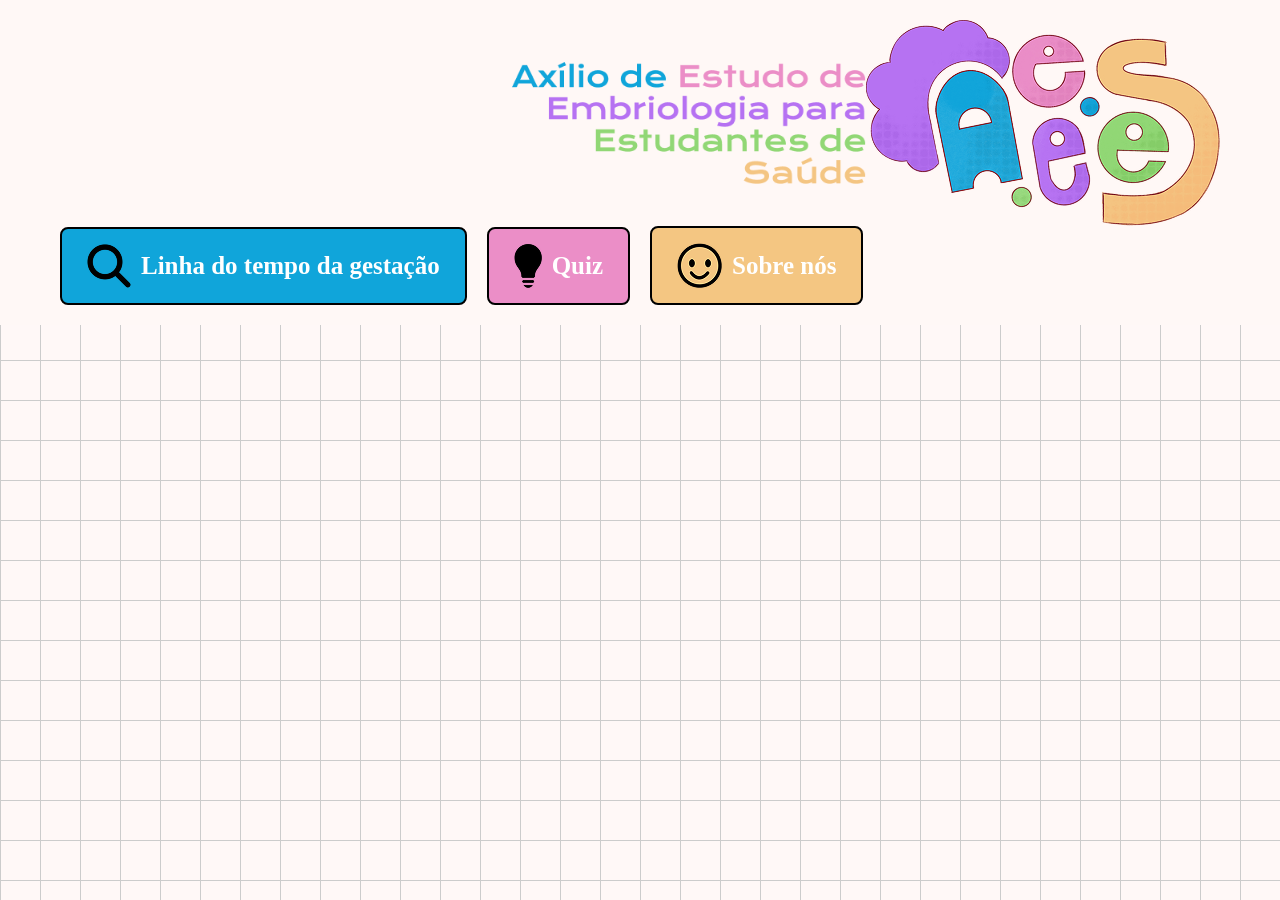
==== details/1-semana.html @ 6a62b574 "Mudando as imagens para ficar igual as disponíveis no protótipo; mudando o comportamento da linha ve" ====
<!DOCTYPE html>
<html lang="pt">

<head>
    <title>1ª Semana</title>
    <meta charset="UTF-8">
    <meta name="viewport" content="width=device-width, initial-scale=1.0">
    <link rel="stylesheet" href="../style.css">
    <link rel="icon" type="jpg" href="../img/Amorula/AMORULA - Rosto 1.png" />

    <script src="../App.js" defer></script>
</head>

<body>
    <header class="header">

        <nav class="nav">

            <div class="logo">
                <img src="../img/header/Logo/Axílio de Estudo de Embriologia para Estudantes de Saúde.png" alt="">
                <img src="../img/header/Logo/LOGO AEEES 1.png" alt="" class="icone-nav">
            </div>

            <div class="nav-links">

                <a href="../index.html" class="a-timeline">
                    <img src="../img/header/IMAGEM BOTAO - Lupa.png" alt="">
                    Linha do tempo da gestação
                </a>

                <a href="#" class="a-quiz">
                    <img src="../img/header/IMAGEM BOTAO - Lampada.png" alt="">
                    Quiz
                </a>

                <a href="#" class="a-sobre">
                    <img src="../img/header/IMAGEM BOTAO - Rostinho.png" alt="">
                    Sobre nós

                </a>

            </div>

        </nav>
    </header>

    <div class="titulo-semana">
        <img src="../img/1-semana.png" alt="">
    </div>
</body>

</html>
---- style.css ----
* {
    margin: 0;
    padding: 0;
    box-sizing: border-box;
    font-family: sans-serif;
}

html {
    font-size: 25px;
}

.body-line-fix {
    display: none;
}

body {
    -webkit-tap-highlight-color: transparent;
    line-height: 1.5;
    min-height: 100vh;
    background: #FFF8F6DE;

    background-image:
        linear-gradient(#ccc 1px, transparent 1px),
        linear-gradient(90deg, #ccc 1px, transparent 1px);
    background-size: 40px 40px;
    background-clip: padding-box;
    background-origin: content-box;

    overflow-x: hidden;
}

.popover {
    background: #ffffff;
    border: 3px solid #1d67ac;
    border-radius: 20px;
    animation: popFade .3s ease;
}


.logo {
    display: flex;
    width: 100%;
    justify-content: flex-end;
    align-items: center;
}

.logo img {
    max-width: 354px;
    width: auto;
}

.header {
    
    background: #fff8f6;
    padding: 20px 60px;
    color: #efe6d8;
}

.nav-links {
    display: flex;
    justify-content: flex-start;
    align-items: center;
    flex-wrap: wrap;
    gap: 20px;
}

.icone-nav {
    max-width: 354px;
}

.semana {
    position: relative;
    display: flex;
    flex-direction: column;
    align-items: center;
    justify-content: center;
    margin: 0 auto;
    width: 100%;
    max-width: 1500px;
    --line-width: 6px;
    --line-style: solid;
}

.semana::before {
    content: "";
    position: absolute;
    left: 50%;
    transform: translateX(-50%);
    width: var(--line-width);
    background: var(--line-color);
    top: var(--line-start, 0px);
    height: var(--line-height, 0px);
    z-index: -1;
    border-radius: 999px;
}

.semana-1 {
    --line-color: #2aa4c8;
    --line-width: 6px;
}

.semana-2 {
    --line-color: #EB8EC7;
    --line-width: 6px;
}

.nav a {
    font-family: Krona One;
    text-decoration: none;
    font-weight: bold;
    color: #FFFFFF;
    border: 2px solid #000000;
    transition: all 0.3s ease;
    white-space: nowrap;
    padding: 15px 25px;
    display: flex;
    align-items: center;
    gap: 10px;
    min-width: fit-content;
}


.a-timeline,
.a-quiz,
.a-sobre {
    border-top: 2px solid #1A1A1A;
    border-radius: 8px;
}

.nav a:hover {
    transform: translate(-2px, -2px) scale(1.02);
}

.a-timeline {
    background-color: #10A5DA;
}

.a-quiz {
    background: #EB8EC7;

}

.a-sobre {
    background: #F4C682;

}

.titulo-semana {
    padding-top: 3.5vh;
    display: grid;
    place-items: center;
    position: relative;
    text-align: center;
    margin-bottom: 60px;
}

.titulo-semana img {
    width: 269.80413818359375px;
}

.timeline-item {
    position: relative;
    padding: 120px 20px;
}

.timeline-content {
    display: grid;
    grid-template-columns: repeat(3, minmax(200px, 1fr));
    align-items: center;
    gap: 200px;

}


.timeline-center {
    display: flex;
    justify-content: center;
}

.card {
    position: relative;
    width: 400px;
    border-radius: 8px;
    border: 2px solid #1A1A1A;
    background-color: #10A5DA4F;
    backdrop-filter: blur(10px);
    -webkit-backdrop-filter: blur(10px);
    padding: 20px;

    box-shadow:
        4px 4px 0px #000,
        0 8px 20px rgba(0, 0, 0, 0.15);

    transition: all 0.3s ease;
}

.card:hover {
    transform: translate(-8px, -8px) scale(1.02);

    box-shadow:
        12px 12px 0px #000,
        0 25px 50px rgba(0, 0, 0, 0.3);
}

.card h2 {
    font-size: clamp(1.2rem, 3vw, 2rem);
    margin-bottom: 20px;
    color: #10A5DA;
    font-family: 'Squada One';
}


.card p {
    font-size: clamp(0.7rem, 2vw, 1rem);
    text-align: justify;
    font-family: 'Krona One';
    color: #000000;
    line-height: 28px;
    font-weight: 400;
}

.buttons button {
    padding: 15px 25px;
    border: none;
    border-radius: 10px;
    margin-right: 15px;
    font-weight: bold;
}

.fala {
    position: absolute;
    top: -20px;
    left: 50px;
    background: white;
    border: 2px solid black;
    padding: 10px 20px;
    border-radius: 20px;
    font-weight: bold;
}

/* Classe responsiva para imagens */
.img,
img {
    max-width: 100%;
    height: auto;
    display: block;
}

/* Media queries para telas menores */
@media (max-width: 1024px) {
    .header {
        padding: 15px 30px;
    }

    .nav a {
        margin-right: 30px;
        font-size: 0.9rem;
    }

    .timeline-content {
        grid-template-columns: repeat(auto-fit, minmax(260px, 1fr));
        gap: 30px;
    }

    .card {
        max-width: 100%;
    }
}

@media (max-width: 768px) {
    html {
        font-size: 18px;
    }

    .header {
        padding: 10px 20px;
    }

    .logo {
        flex-direction: column;
        align-items: center;
    }

    .logo img {
        max-width: 200px;
    }

    .nav {
        flex-direction: column;
        gap: 15px;
        margin-top: 15px;
    }

    .icone-nav {
        max-width: 354px;
    }

    .nav a {
        margin-right: 0;
        font-size: 0.85rem;
        padding: 8px 12px;
        width: fit-content;
        text-align: center;
    }

    .titulo-semana {
        margin-bottom: 30px;
    }

    .titulo-semana img {
        max-width: 150px;
    }

    .timeline-item {
        padding: 60px 15px;
    }

    .timeline-content {
        grid-template-columns: 1fr;
        gap: 20px;
    }

    .card {
        max-width: 100%;
        padding: 15px;
        box-shadow: 2px 2px 0px #000, 0 4px 10px rgba(0, 0, 0, 0.15);
    }

    .card:hover {
        box-shadow: 4px 4px 0px #000, 0 8px 20px rgba(0, 0, 0, 0.2);
    }

    .card h2 {
        font-size: 1rem;
    }

    .card p {
        font-size: 0.8rem;
        line-height: 20px;
    }

    .timeline-center img,
    .side img {
        max-width: 100%;
        height: auto;
    }
}

@media (max-width: 480px) {
    html {
        font-size: 14px;
    }

    body {
        background-size: 20px 20px;
    }

    .header {
        padding: 8px 15px;
    }

    .logo {
        gap: 10px;
    }

    .logo img {
        max-width: 120px;
    }

    .nav a {
        font-size: 0.75rem;
        padding: 6px 10px;
        margin-right: 0;
    }

    .nav a img {
        display: none;
    }

    .titulo-semana {
        padding-top: 2vh;
        margin-bottom: 20px;
    }

    .titulo-semana img {
        max-width: 100px;
    }

    .timeline-item {
        padding: 40px 10px;
    }

    .card {
        padding: 10px;
        border-radius: 5px;
    }

    .card h2 {
        font-size: 0.9rem;
        margin-bottom: 10px;
    }

    .card p {
        font-size: 0.7rem;
        line-height: 16px;
    }

    .buttons button {
        padding: 10px 15px;
        margin-right: 10px;
        font-size: 0.8rem;
    }

    .fala {
        top: -15px;
        left: 20px;
        padding: 8px 15px;
        font-size: 0.8rem;
    }
}
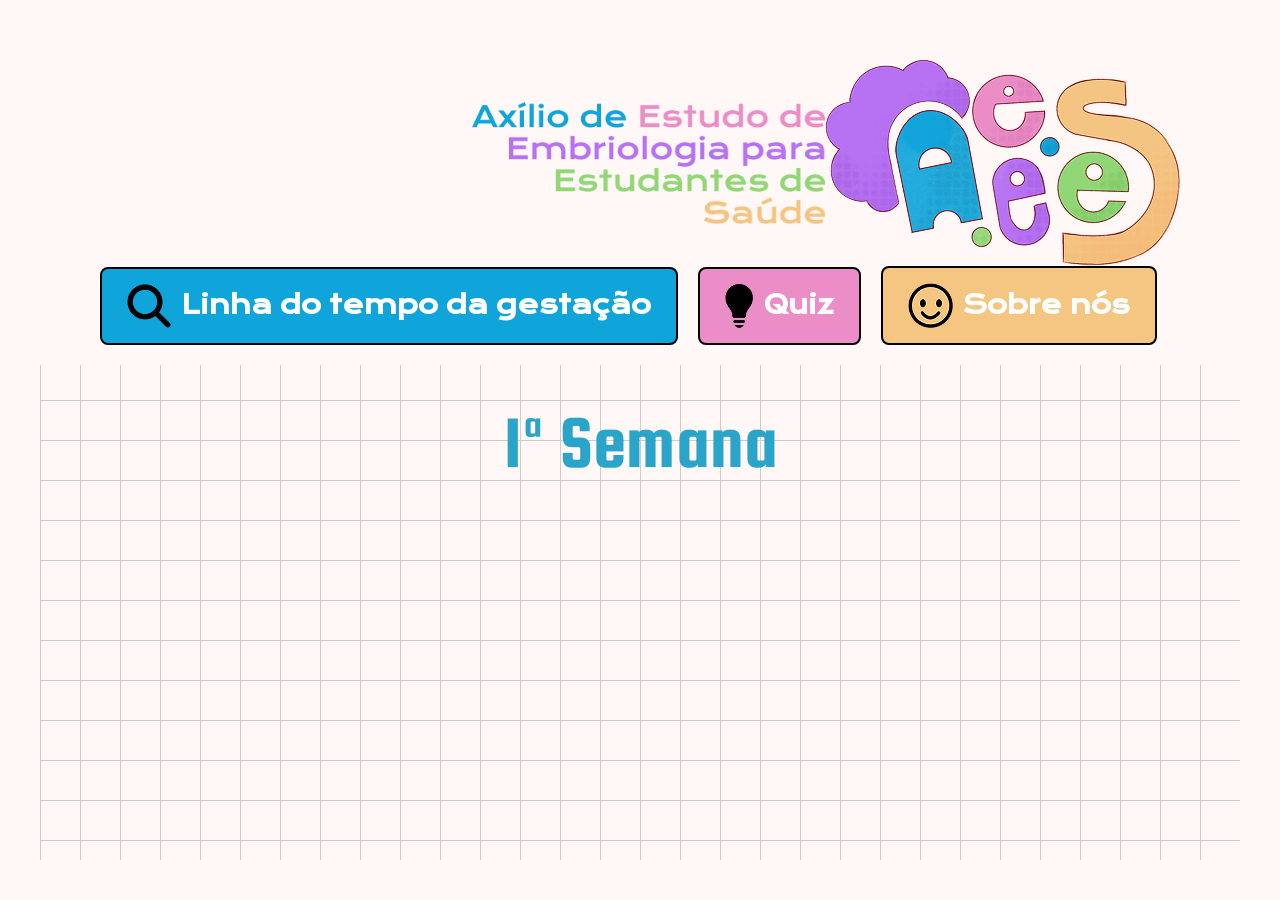
==== commit 9d5b1d57: "colocando texto nos cards" ====
--- a/details/1-semana.html
+++ b/details/1-semana.html
@@ -4,7 +4,18 @@
 <head>
     <title>1ª Semana</title>
     <meta charset="UTF-8">
-    <meta name="viewport" content="width=device-width, initial-scale=1.0">
+
+    <link rel="preconnect" href="https://fonts.googleapis.com">
+    <link rel="preconnect" href="https://fonts.gstatic.com" crossorigin>
+    <link href="https://fonts.googleapis.com/css2?family=Krona+One&family=Squada+One&display=swap" rel="stylesheet">
+
+    <link href="https://cdn.jsdelivr.net/npm/bootstrap@5.3.8/dist/css/bootstrap.min.css" rel="stylesheet"
+        integrity="sha384-sRIl4kxILFvY47J16cr9ZwB07vP4J8+LH7qKQnuqkuIAvNWLzeN8tE5YBujZqJLB" crossorigin="anonymous">
+
+    <script src="https://cdn.jsdelivr.net/npm/bootstrap@5.3.8/dist/js/bootstrap.bundle.min.js"
+        integrity="sha384-FKyoEForCGlyvwx9Hj09JcYn3nv7wiPVlz7YYwJrWVcXK/BmnVDxM+D2scQbITxI" crossorigin="anonymous">
+        </script>
+
     <link rel="stylesheet" href="../style.css">
     <link rel="icon" type="jpg" href="../img/Amorula/AMORULA - Rosto 1.png" />
 
@@ -43,9 +54,10 @@
 
         </nav>
     </header>
-
-    <div class="titulo-semana">
-        <img src="../img/1-semana.png" alt="">
+    <div class="semana semana-1">
+        <div class="titulo-semana">
+            <h1>1ª Semana</h1>
+        </div>
     </div>
 </body>
 
--- a/style.css
+++ b/style.css
@@ -7,6 +7,7 @@
 
 html {
     font-size: 25px;
+    background: #FFF8F6DE;
 }
 
 .body-line-fix {
@@ -16,15 +17,16 @@
 body {
     -webkit-tap-highlight-color: transparent;
     line-height: 1.5;
-    min-height: 100vh;
+    min-height: calc(100vh - 80px);
+    margin: 40px;
     background: #FFF8F6DE;
 
     background-image:
-        linear-gradient(#ccc 1px, transparent 1px),
+        linear-gradient(#cccccc 1px, transparent 1px),
         linear-gradient(90deg, #ccc 1px, transparent 1px);
     background-size: 40px 40px;
-    background-clip: padding-box;
-    background-origin: content-box;
+    background-position: 0 0;
+    background-clip: border-box;
 
     overflow-x: hidden;
 }
@@ -50,7 +52,7 @@
 }
 
 .header {
-    
+
     background: #fff8f6;
     padding: 20px 60px;
     color: #efe6d8;
@@ -77,6 +79,7 @@
     margin: 0 auto;
     width: 100%;
     max-width: 1500px;
+    --line-color: #2aa4c8;
     --line-width: 6px;
     --line-style: solid;
 }
@@ -87,11 +90,23 @@
     left: 50%;
     transform: translateX(-50%);
     width: var(--line-width);
-    background: var(--line-color);
+    background-color: var(--line-color, #2aa4c8);
     top: var(--line-start, 0px);
     height: var(--line-height, 0px);
-    z-index: -1;
+    opacity: 1;
+    z-index: 0;
     border-radius: 999px;
+}
+
+.semana a {
+    text-decoration: none;
+}
+
+.semana a h1,
+.titulo-semana h1 {
+    font-size: clamp(1.5rem, 3rem, 4rem);
+    transition: color 0.3s ease;
+    font-family: 'Squada One';
 }
 
 .semana-1 {
@@ -99,9 +114,26 @@
     --line-width: 6px;
 }
 
+.semana-1 h1{
+    color: #2aa4c8;
+}
+
 .semana-2 {
     --line-color: #EB8EC7;
     --line-width: 6px;
+}
+
+.semana-2 h1 {
+    color: #EB8EC7;
+}
+
+.semana .titulo-semana,
+.semana .timeline-item,
+.semana .timeline-center,
+.semana .card,
+.semana .side {
+    position: relative;
+    z-index: 1;
 }
 
 .nav a {
@@ -119,7 +151,6 @@
     min-width: fit-content;
 }
 
-
 .a-timeline,
 .a-quiz,
 .a-sobre {
@@ -177,9 +208,13 @@
     justify-content: center;
 }
 
+.timeline-center img {
+    width: 100%;
+}
+
 .card {
     position: relative;
-    width: 400px;
+    width: 520px;
     border-radius: 8px;
     border: 2px solid #1A1A1A;
     background-color: #10A5DA4F;
@@ -212,7 +247,7 @@
 
 .card p {
     font-size: clamp(0.7rem, 2vw, 1rem);
-    text-align: justify;
+    text-align: align-left;
     font-family: 'Krona One';
     color: #000000;
     line-height: 28px;
@@ -239,12 +274,12 @@
 }
 
 /* Classe responsiva para imagens */
-.img,
+/* .img,
 img {
     max-width: 100%;
     height: auto;
     display: block;
-}
+} */
 
 /* Media queries para telas menores */
 @media (max-width: 1024px) {
